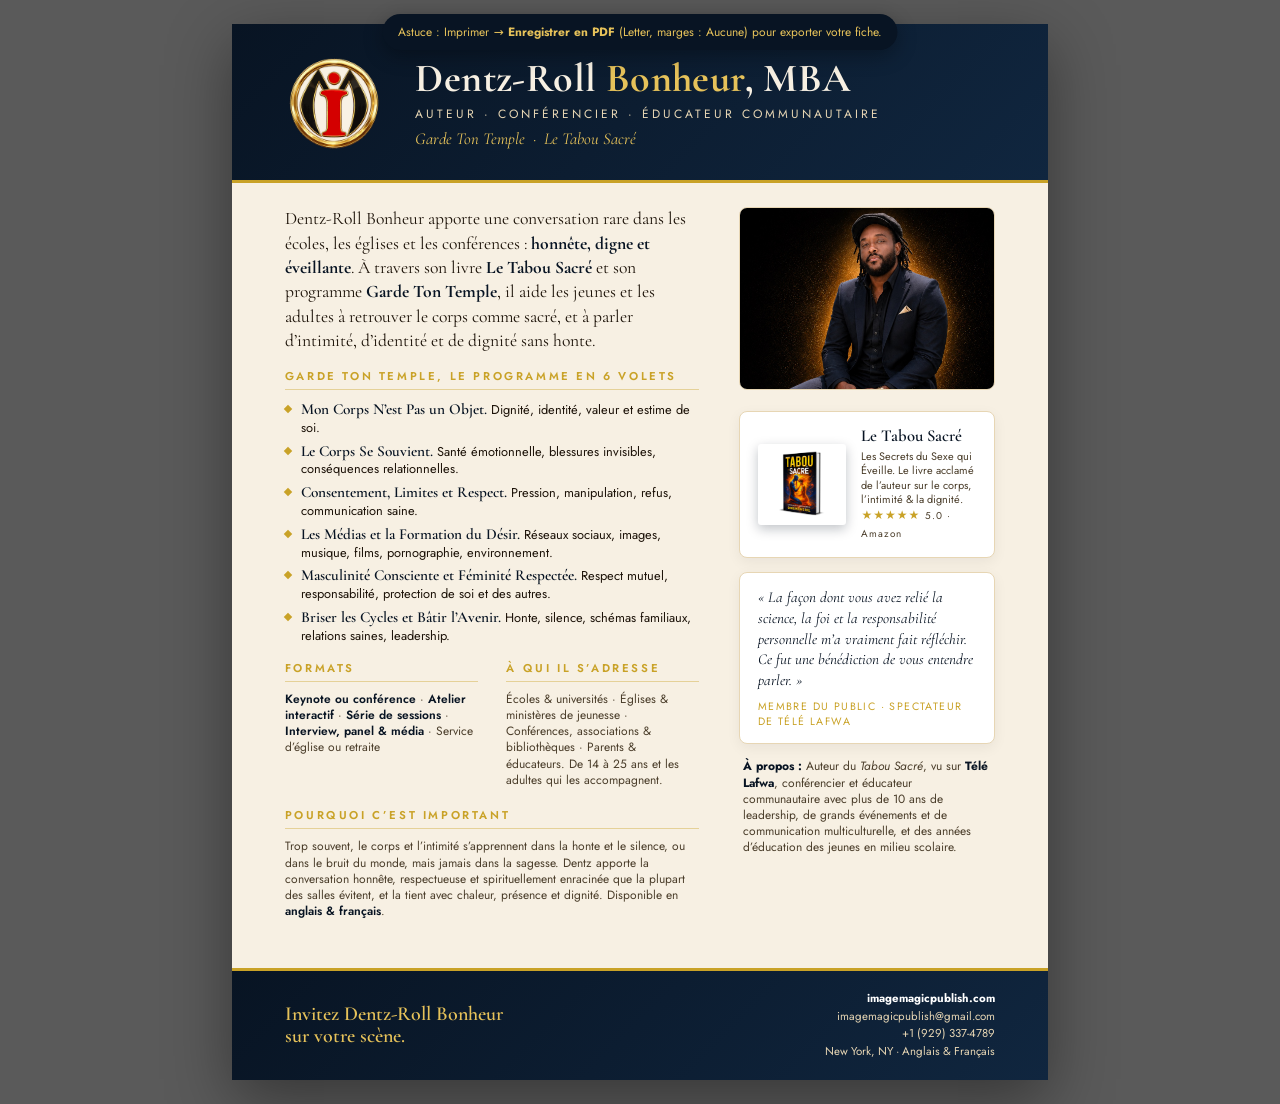
==== speaker-onesheet-fr.html @ 933f0c13 "Add French Speaker One-Sheet + make the download language-aware - speaker-onesheet-fr.html: full Fre" ====
<!DOCTYPE html>
<html lang="fr">
<head>
<meta charset="UTF-8" />
<meta name="viewport" content="width=device-width, initial-scale=1.0" />
<title>Dentz-Roll Bonheur, Fiche du Conférencier</title>
<link rel="preconnect" href="https://fonts.googleapis.com" />
<link rel="preconnect" href="https://fonts.gstatic.com" crossorigin />
<link href="https://fonts.googleapis.com/css2?family=Cormorant+Garamond:ital,wght@0,500;0,600;0,700;1,500&family=Jost:wght@300;400;500;600&display=swap" rel="stylesheet" />
<style>
  :root{
    --navy:#081423; --midnight:#10263F; --ivory:#F7F0E3; --champagne:#E7D6B4;
    --gold:#C9A227; --gold-hi:#E6C25A; --ink:#1c1208; --ink-soft:#4a3d2a;
    --serif:"Cormorant Garamond",Georgia,serif; --sans:"Jost",system-ui,sans-serif;
  }
  *{margin:0;padding:0;box-sizing:border-box}
  html,body{background:#5a5a5a;font-family:var(--sans);color:var(--ink);-webkit-print-color-adjust:exact;print-color-adjust:exact}
  .sheet{
    width:8.5in;min-height:11in;margin:24px auto;background:var(--ivory);
    display:flex;flex-direction:column;box-shadow:0 20px 60px rgba(0,0,0,.4);overflow:hidden;
  }
  /* ---------- HEADER ---------- */
  .head{background:linear-gradient(135deg,var(--navy),var(--midnight));color:var(--ivory);
    padding:.32in .55in .28in;display:flex;align-items:center;gap:.34in;
    border-bottom:3px solid var(--gold)}
  .head img{width:1.02in;height:1.02in;flex:none}
  .head__name{font-family:var(--serif);font-size:30pt;font-weight:700;letter-spacing:.4px;line-height:1}
  .head__name b{color:var(--gold-hi);font-weight:700}
  .head__role{font-family:var(--sans);font-size:9pt;letter-spacing:3px;text-transform:uppercase;
    color:var(--champagne);margin-top:7px;font-weight:400}
  .head__brands{font-family:var(--serif);font-style:italic;font-size:12.5pt;color:var(--gold-hi);margin-top:6px}
  /* ---------- BODY ---------- */
  .body{padding:.26in .55in .22in;flex:1;display:grid;grid-template-columns:1.62fr 1fr;gap:.42in}
  .lead{font-family:var(--serif);font-size:13.2pt;line-height:1.38;color:var(--ink);margin-bottom:.13in}
  .lead b{color:var(--navy)}
  h2.sec{font-family:var(--sans);font-size:8.5pt;letter-spacing:2.6px;text-transform:uppercase;
    color:var(--gold);font-weight:600;margin:.16in 0 .1in;padding-bottom:5px;
    border-bottom:1px solid rgba(201,162,39,.4)}
  h2.sec:first-child{margin-top:0}
  .mods{list-style:none;display:flex;flex-direction:column;gap:5px}
  .mods li{font-size:9.6pt;line-height:1.3;padding-left:16px;position:relative;color:var(--ink)}
  .mods li::before{content:"";position:absolute;left:0;top:6px;width:6px;height:6px;
    background:var(--gold);transform:rotate(45deg)}
  .mods li b{font-family:var(--serif);font-size:11.5pt;color:var(--navy);font-weight:600}
  .two{display:grid;grid-template-columns:1fr 1fr;gap:.14in .3in}
  .mini{font-size:9pt;line-height:1.34;color:var(--ink-soft)}
  .mini b{color:var(--navy);font-weight:600}
  /* right column */
  .card{background:#fff;border:1px solid var(--champagne);border-radius:8px;padding:.15in .18in;
    box-shadow:0 4px 14px rgba(8,20,35,.06);margin-bottom:.15in}
  .book{display:flex;gap:.16in;align-items:center}
  .book img{width:.92in;height:auto;border-radius:3px;box-shadow:0 4px 12px rgba(8,20,35,.25);flex:none}
  .book__t{font-family:var(--serif);font-size:12.5pt;font-weight:600;color:var(--navy);line-height:1.12}
  .book__s{font-size:8.2pt;color:var(--ink-soft);margin-top:4px;line-height:1.3}
  .stars{color:var(--gold);font-size:9pt;letter-spacing:1px}
  .quote{font-family:var(--serif);font-style:italic;font-size:11.4pt;line-height:1.36;color:var(--navy)}
  .quote__by{font-family:var(--sans);font-style:normal;font-size:8pt;letter-spacing:1.4px;
    text-transform:uppercase;color:var(--gold);margin-top:8px}
  .feat{font-size:9pt;color:var(--ink-soft);line-height:1.34}
  .feat b{color:var(--navy)}
  .portrait{width:100%;height:1.9in;object-fit:cover;object-position:center 7%;border-radius:8px;
    border:1px solid var(--champagne);margin-bottom:.16in}
  /* ---------- FOOTER ---------- */
  .foot{background:linear-gradient(135deg,var(--navy),var(--midnight));color:var(--ivory);
    padding:.2in .55in;display:flex;justify-content:space-between;align-items:center;
    border-top:3px solid var(--gold);gap:.3in}
  .foot__cta{font-family:var(--serif);font-size:15pt;font-weight:600;color:var(--gold-hi);line-height:1.1}
  .foot__info{font-size:8.6pt;line-height:1.55;text-align:right;color:var(--champagne)}
  .foot__info b{color:#fff}
  a{color:inherit;text-decoration:none}
  /* ---------- PRINT ---------- */
  @page{size:Letter;margin:0}
  @media print{
    html,body{background:#fff}
    .sheet{margin:0;box-shadow:none;width:100%;min-height:100vh}
    .print-hide{display:none!important}
  }
  .print-hide{position:fixed;top:14px;left:50%;transform:translateX(-50%);z-index:9;
    background:var(--navy);color:var(--gold-hi);font-family:var(--sans);font-size:12px;
    padding:9px 16px;border-radius:30px;box-shadow:0 6px 20px rgba(0,0,0,.3)}
</style>
</head>
<body>
<div class="print-hide">Astuce : Imprimer → <b>Enregistrer en PDF</b> (Letter, marges : Aucune) pour exporter votre fiche.</div>

<div class="sheet">

  <!-- HEADER -->
  <header class="head">
    <img src="assets/logo.png" alt="ImageMagicPublish" />
    <div>
      <div class="head__name">Dentz-Roll <b>Bonheur</b>, MBA</div>
      <div class="head__role">Auteur · Conférencier · Éducateur Communautaire</div>
      <div class="head__brands">Garde Ton Temple &nbsp;·&nbsp; Le Tabou Sacré</div>
    </div>
  </header>

  <!-- BODY -->
  <div class="body">

    <!-- LEFT COLUMN -->
    <div>
      <p class="lead">Dentz-Roll Bonheur apporte une conversation rare dans les écoles, les églises et les conférences : <b>honnête, digne et éveillante</b>. À travers son livre <b>Le Tabou Sacré</b> et son programme <b>Garde Ton Temple</b>, il aide les jeunes et les adultes à retrouver le corps comme sacré, et à parler d’intimité, d’identité et de dignité sans honte.</p>

      <h2 class="sec">Garde Ton Temple, le programme en 6 volets</h2>
      <ul class="mods">
        <li><b>Mon Corps N’est Pas un Objet.</b> Dignité, identité, valeur et estime de soi.</li>
        <li><b>Le Corps Se Souvient.</b> Santé émotionnelle, blessures invisibles, conséquences relationnelles.</li>
        <li><b>Consentement, Limites et Respect.</b> Pression, manipulation, refus, communication saine.</li>
        <li><b>Les Médias et la Formation du Désir.</b> Réseaux sociaux, images, musique, films, pornographie, environnement.</li>
        <li><b>Masculinité Consciente et Féminité Respectée.</b> Respect mutuel, responsabilité, protection de soi et des autres.</li>
        <li><b>Briser les Cycles et Bâtir l’Avenir.</b> Honte, silence, schémas familiaux, relations saines, leadership.</li>
      </ul>

      <div class="two" style="margin-top:.16in">
        <div>
          <h2 class="sec">Formats</h2>
          <p class="mini"><b>Keynote ou conférence</b> · <b>Atelier interactif</b> · <b>Série de sessions</b> · <b>Interview, panel &amp; média</b> · Service d’église ou retraite</p>
        </div>
        <div>
          <h2 class="sec">À Qui Il S’adresse</h2>
          <p class="mini">Écoles &amp; universités · Églises &amp; ministères de jeunesse · Conférences, associations &amp; bibliothèques · Parents &amp; éducateurs. De 14 à 25 ans et les adultes qui les accompagnent.</p>
        </div>
      </div>

      <h2 class="sec" style="margin-top:.2in">Pourquoi C’est Important</h2>
      <p class="mini">Trop souvent, le corps et l’intimité s’apprennent dans la honte et le silence, ou dans le bruit du monde, mais jamais dans la sagesse. Dentz apporte la conversation honnête, respectueuse et spirituellement enracinée que la plupart des salles évitent, et la tient avec chaleur, présence et dignité. Disponible en <b>anglais &amp; français</b>.</p>
    </div>

    <!-- RIGHT COLUMN -->
    <div>
      <img class="portrait" src="assets/author-portrait.jpg" alt="Dentz-Roll Bonheur" />

      <div class="card book">
        <img src="assets/cover-fr.png" alt="Le Tabou Sacré" />
        <div>
          <div class="book__t">Le Tabou Sacré</div>
          <div class="book__s">Les Secrets du Sexe qui Éveille. Le livre acclamé de l’auteur sur le corps, l’intimité &amp; la dignité.</div>
          <div class="stars">★★★★★ <span style="color:var(--ink-soft);font-family:var(--sans);font-size:7.5pt">5.0 · Amazon</span></div>
        </div>
      </div>

      <div class="card">
        <div class="quote">« La façon dont vous avez relié la science, la foi et la responsabilité personnelle m’a vraiment fait réfléchir. Ce fut une bénédiction de vous entendre parler. »</div>
        <div class="quote__by">Membre du public · Spectateur de Télé Lafwa</div>
      </div>

      <p class="feat" style="padding:0 .04in"><b>À propos :</b> Auteur du <i>Tabou Sacré</i>, vu sur <b>Télé Lafwa</b>, conférencier et éducateur communautaire avec plus de 10 ans de leadership, de grands événements et de communication multiculturelle, et des années d’éducation des jeunes en milieu scolaire.</p>
    </div>
  </div>

  <!-- FOOTER -->
  <footer class="foot">
    <div class="foot__cta">Invitez Dentz-Roll Bonheur<br>sur votre scène.</div>
    <div class="foot__info">
      <b>imagemagicpublish.com</b><br>
      imagemagicpublish@gmail.com<br>
      +1 (929) 337-4789<br>
      New York, NY · Anglais &amp; Français
    </div>
  </footer>

</div>
</body>
</html>
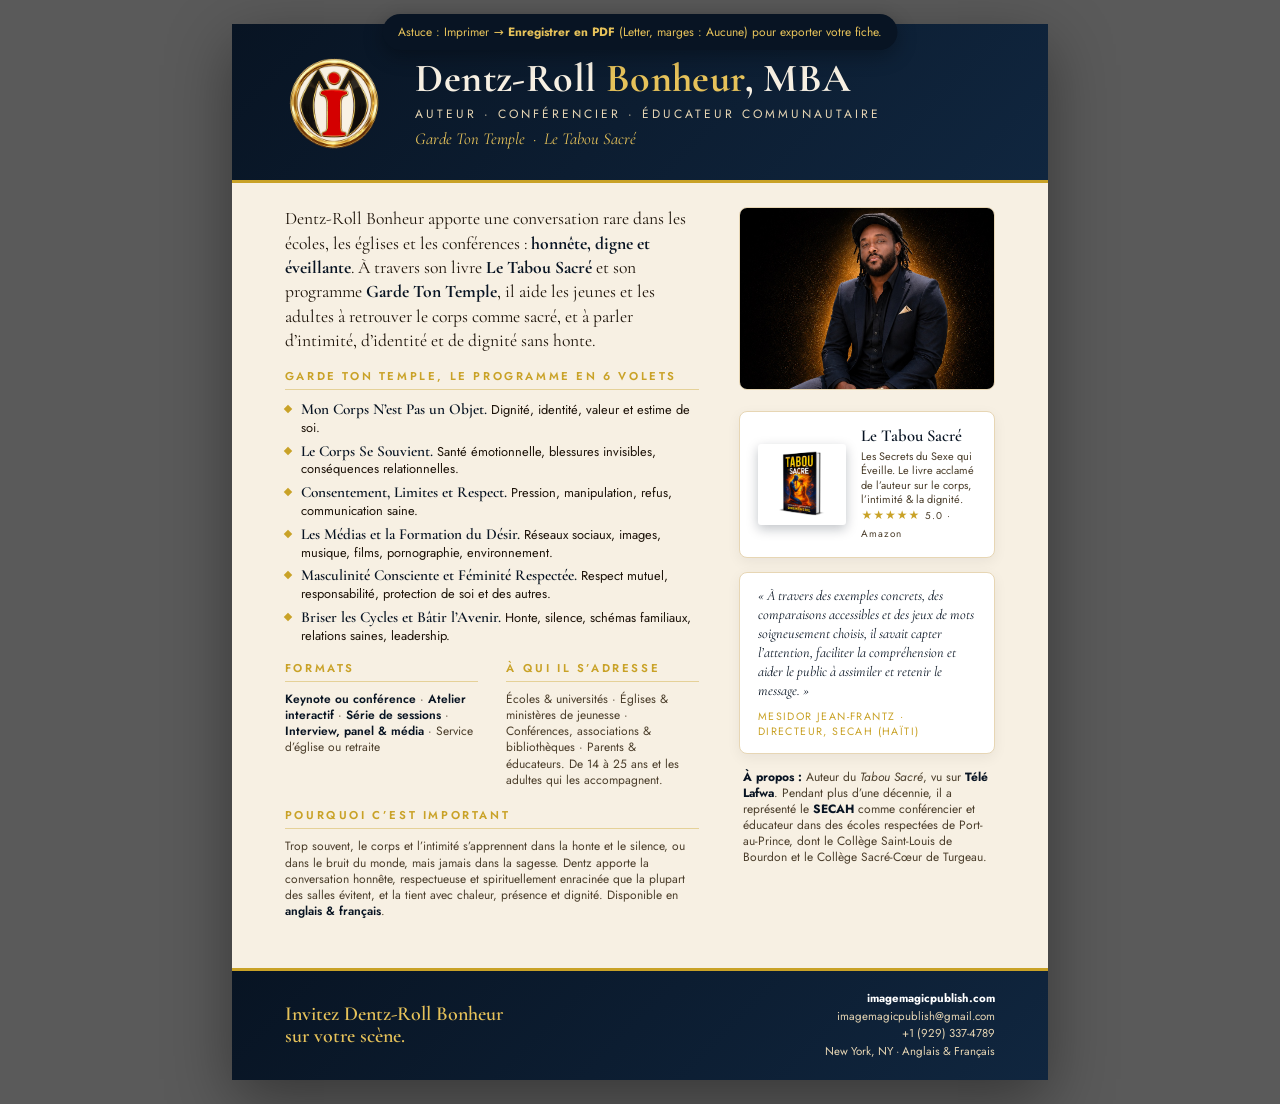
==== commit a6678e32: "Add SECAH institutional endorsement + credential (site + both one-sheets) From the signed SECAH reco" ====
--- a/speaker-onesheet-fr.html
+++ b/speaker-onesheet-fr.html
@@ -141,11 +141,11 @@
       </div>
 
       <div class="card">
-        <div class="quote">« La façon dont vous avez relié la science, la foi et la responsabilité personnelle m’a vraiment fait réfléchir. Ce fut une bénédiction de vous entendre parler. »</div>
-        <div class="quote__by">Membre du public · Spectateur de Télé Lafwa</div>
+        <div class="quote" style="font-size:10.6pt;line-height:1.34">« À travers des exemples concrets, des comparaisons accessibles et des jeux de mots soigneusement choisis, il savait capter l’attention, faciliter la compréhension et aider le public à assimiler et retenir le message. »</div>
+        <div class="quote__by">Mesidor Jean-Frantz · Directeur, SECAH (Haïti)</div>
       </div>
 
-      <p class="feat" style="padding:0 .04in"><b>À propos :</b> Auteur du <i>Tabou Sacré</i>, vu sur <b>Télé Lafwa</b>, conférencier et éducateur communautaire avec plus de 10 ans de leadership, de grands événements et de communication multiculturelle, et des années d’éducation des jeunes en milieu scolaire.</p>
+      <p class="feat" style="padding:0 .04in"><b>À propos :</b> Auteur du <i>Tabou Sacré</i>, vu sur <b>Télé Lafwa</b>. Pendant plus d’une décennie, il a représenté le <b>SECAH</b> comme conférencier et éducateur dans des écoles respectées de Port-au-Prince, dont le Collège Saint-Louis de Bourdon et le Collège Sacré-Cœur de Turgeau.</p>
     </div>
   </div>
 
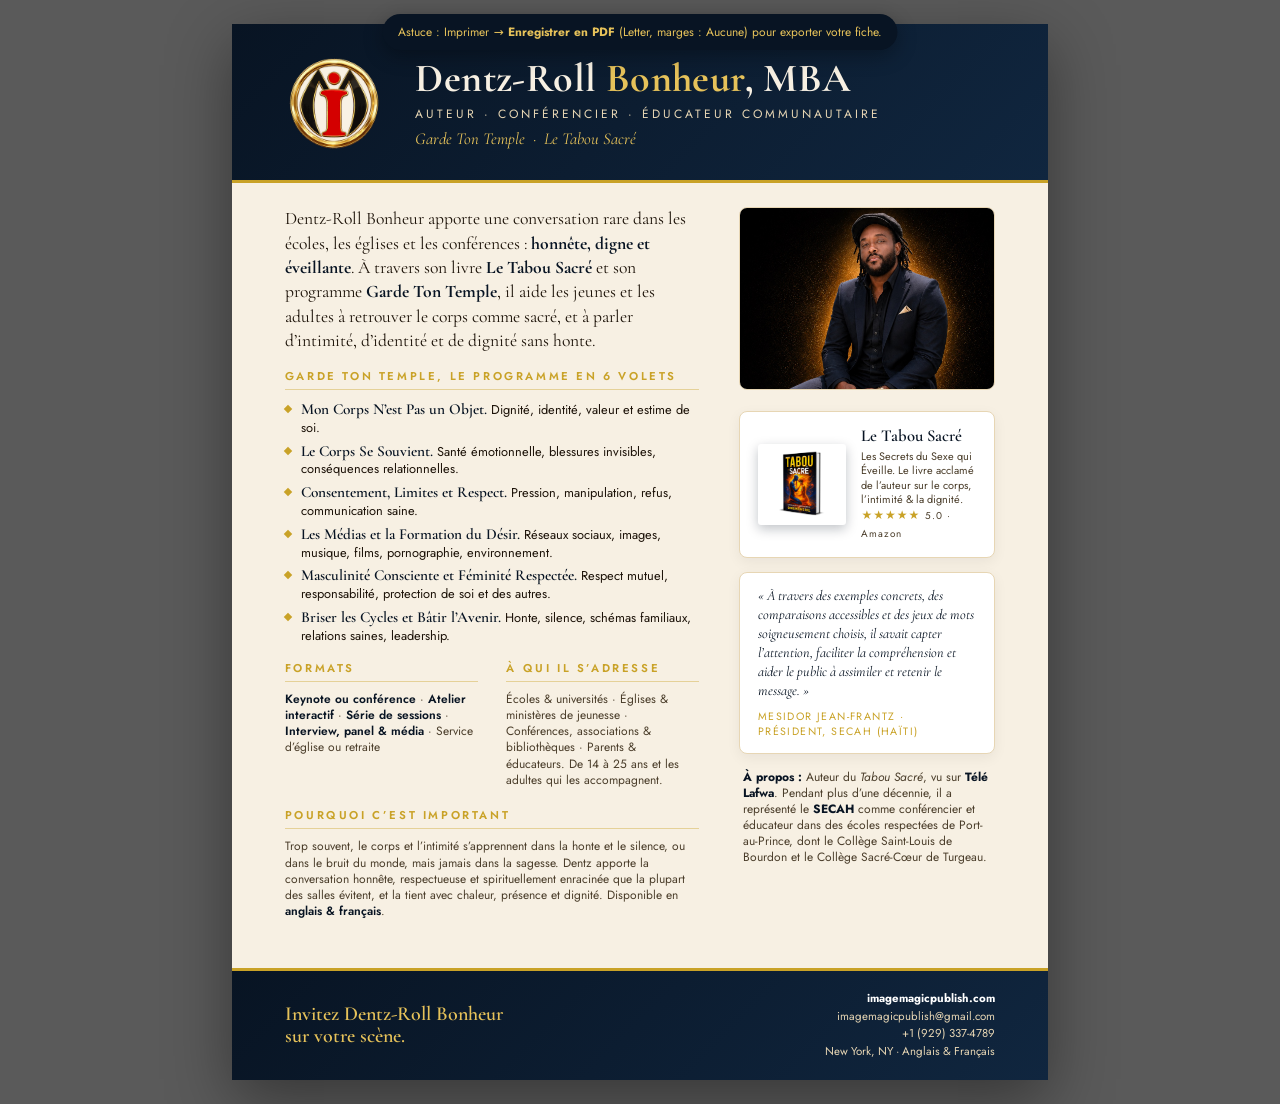
==== commit cd89c5ad: "Correct SECAH title: Director → President (site + one-sheets + PDFs) Mesidor Jean-Frantz is Presiden" ====
--- a/speaker-onesheet-fr.html
+++ b/speaker-onesheet-fr.html
@@ -142,7 +142,7 @@
 
       <div class="card">
         <div class="quote" style="font-size:10.6pt;line-height:1.34">« À travers des exemples concrets, des comparaisons accessibles et des jeux de mots soigneusement choisis, il savait capter l’attention, faciliter la compréhension et aider le public à assimiler et retenir le message. »</div>
-        <div class="quote__by">Mesidor Jean-Frantz · Directeur, SECAH (Haïti)</div>
+        <div class="quote__by">Mesidor Jean-Frantz · Président, SECAH (Haïti)</div>
       </div>
 
       <p class="feat" style="padding:0 .04in"><b>À propos :</b> Auteur du <i>Tabou Sacré</i>, vu sur <b>Télé Lafwa</b>. Pendant plus d’une décennie, il a représenté le <b>SECAH</b> comme conférencier et éducateur dans des écoles respectées de Port-au-Prince, dont le Collège Saint-Louis de Bourdon et le Collège Sacré-Cœur de Turgeau.</p>
